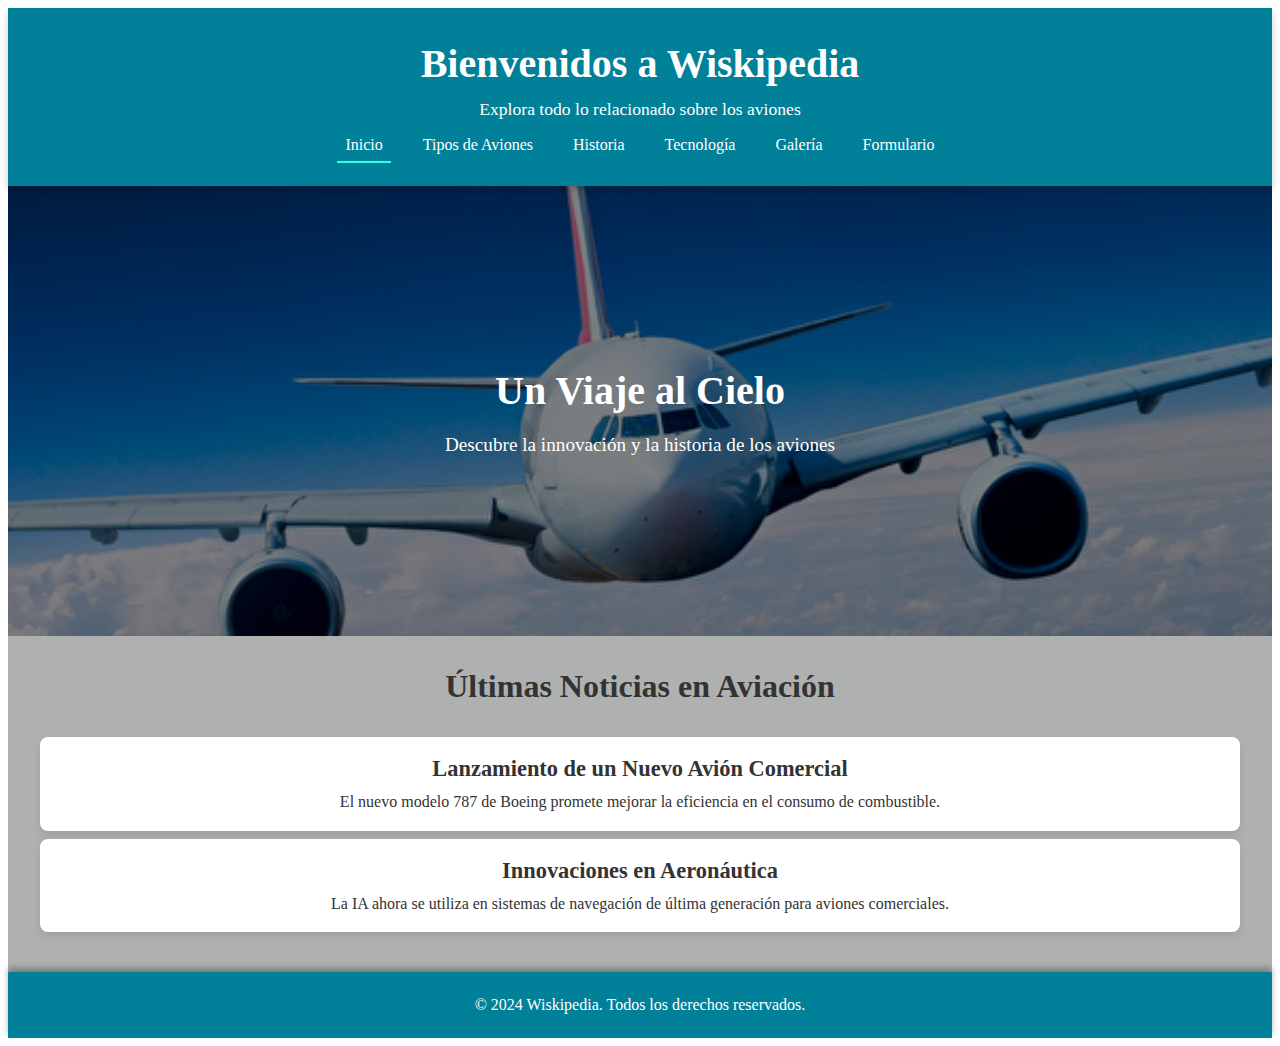
==== index.html @ 24917b81 "Add files via upload" ====
<!DOCTYPE html>
<html lang="es">
<head>
    <meta charset="UTF-8">
    <meta name="viewport" content="width=device-width, initial-scale=1.0">
    <title>Wiskipedia</title>
    <link rel="stylesheet" href="/css/pagina_principal.css">
</head>
<body>
    <header>
        <h1>Bienvenidos a Wiskipedia</h1>
        <p>Explora todo lo relacionado sobre los aviones</p>
        <nav>
            <ul>
                <li><a href="/index.html" class="active">Inicio</a></li>
                <li><a href="/html/tipos_de_aviones.htmll">Tipos de Aviones</a></li>
                <li><a href="/html/historia.html">Historia</a></li>
                <li><a href="/html/tecnologia.html">Tecnología</a></li>
                <li><a href="/html/galeria.html">Galería</a></li>
                <li><a href="/html/formulario.html">Formulario</a></li>
            </ul>
        </nav>
    </header>
    <section class="banner">
        <div class="banner-text">
            <h2>Un Viaje al Cielo</h2>
            <p>Descubre la innovación y la historia de los aviones</p>
        </div>
    </section>
    <section class="noticias" id="noticias">
        <h2>Últimas Noticias en Aviación</h2>
        <article>
            <h3>Lanzamiento de un Nuevo Avión Comercial</h3>
            <p>El nuevo modelo 787 de Boeing promete mejorar la eficiencia en el consumo de combustible.</p>
        </article>
        <article>
            <h3>Innovaciones en Aeronáutica</h3>
            <p>La IA ahora se utiliza en sistemas de navegación de última generación para aviones comerciales.</p>
        </article>
    </section>
    <footer>
        <p>&copy; 2024 Wiskipedia. Todos los derechos reservados.</p>
    </footer>

</body>
</html>
---- css/pagina_principal.css ----
* {
    margin: 0;
    padding: 0;
    box-sizing: border-box;
    transition: all 0.3s ease-in-out; 
}

body {
    font-family: 'Times New Roman', serif;
    color: #333;
    background-image: url('/imagenes/avion2.jpg');
    background-size: cover;
    background-position: center;
    border: 8px solid #fff;
    
}

header {
    background-color: #008099;
    color: #fff;
    padding: 2em;
    text-align: center;
    box-shadow: 0 4px 8px rgba(0, 0, 0, 0.2);
}

header h1 {
    font-size: 2.5em;
    margin-bottom: 0.3em;
    animation: fadeInDown 1s ease-in-out;
}

header p {
    font-size: 1.1em;
    animation: fadeInUp 1s ease-in-out;
}

header nav ul {
    list-style-type: none;
    display: flex;
    justify-content: center;
    margin-top: 1em;
    gap: 1.5em;
}

header nav ul li a {
    color: #fff;
    text-decoration: none;
    font-size: 1em;
    padding: 0.5em;
    transition: background-color 0.3s ease-in-out;
}

header nav ul li a:hover,
header nav ul li a.active {
    border-bottom: 2px solid #33ffe4;
    background-color: rgba(0, 128, 153, 0.8); 
}

.banner {
    position: relative;
    height: 50vh;
    display: flex;
    align-items: center;
    justify-content: center;
    background: rgba(0, 0, 0, 0.5);
}

.banner-text {
    color: white;
    text-align: center;
    animation: fadeInUp 1s ease-in-out;
}

.banner-text h2 {
    font-size: 2.5em;
    margin-bottom: 0.5em;
}

.banner-text p {
    font-size: 1.2em;
}

.noticias {
    padding: 2em;
    background-color: rgb(175, 177, 177);
    text-align: center;
}

.noticias h2 {
    font-size: 2em;
    margin-bottom: 1em;
    animation: fadeInDown 1s ease-in-out;
}

.noticias article {
    background-color: #fff;
    padding: 1.2em;
    margin: 0.5em 0;
    border-radius: 8px;
    box-shadow: 0 4px 8px rgba(0, 0, 0, 0.1);
    transition: transform 0.3s ease-in-out;
}
.noticias article {
    animation: slideInUp 1s ease-in-out;
    transition: transform 0.3s ease-in-out;
}

@keyframes slideInUp {
    from {
        transform: translateY(50px);
        opacity: 0;
    }
    to {
        transform: translateY(0);
        opacity: 1;
    }
}

.noticias article:hover {
    transform: scale(1.05);
}

.noticias article:hover {
    transform: translateY(-5px);
}

.noticias article h3 {
    font-size: 1.4em;
    margin-bottom: 0.5em;
}

footer {
    background-color: #008099;
    color: #fff;
    text-align: center;
    padding: 1.5em;
    font-size: 1em;
    box-shadow: 0 -4px 6px rgba(0, 0, 0, 0.3);
}

@keyframes fadeInDown {
    from {
        opacity: 0;
        transform: translateY(-20px);
    }
    to {
        opacity: 1
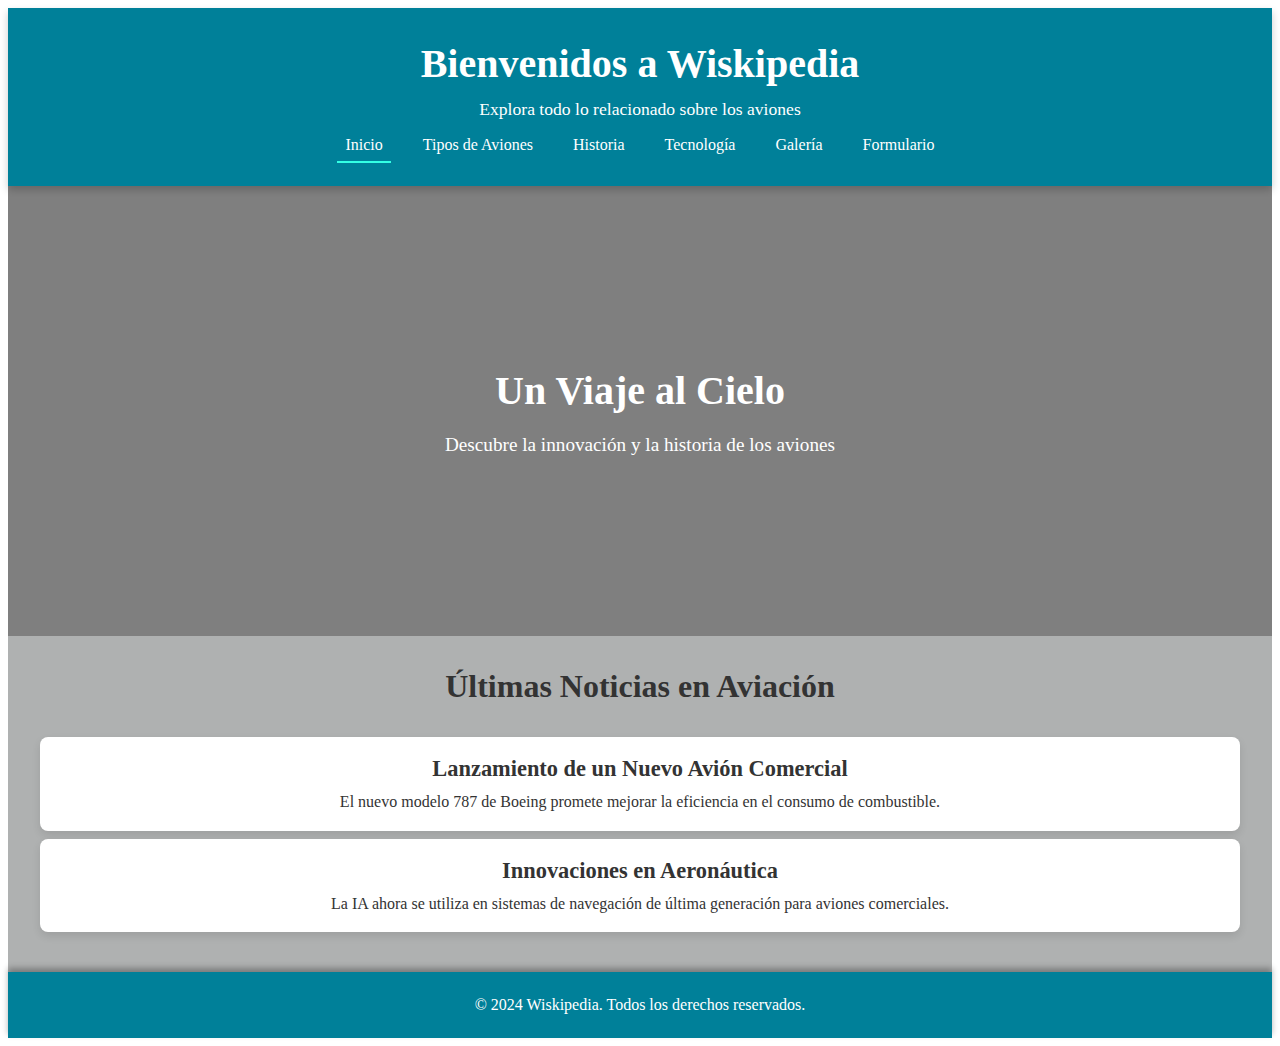
==== commit bcf8ffbb: "Add files via upload" ====
--- a/index.html
+++ b/index.html
@@ -4,7 +4,7 @@
     <meta charset="UTF-8">
     <meta name="viewport" content="width=device-width, initial-scale=1.0">
     <title>Wiskipedia</title>
-    <link rel="stylesheet" href="/css/pagina_principal.css">
+    <link rel="stylesheet" href="css/pagina_principal.css">
 </head>
 <body>
     <header>
@@ -12,12 +12,12 @@
         <p>Explora todo lo relacionado sobre los aviones</p>
         <nav>
             <ul>
-                <li><a href="/index.html" class="active">Inicio</a></li>
-                <li><a href="/html/tipos_de_aviones.htmll">Tipos de Aviones</a></li>
-                <li><a href="/html/historia.html">Historia</a></li>
-                <li><a href="/html/tecnologia.html">Tecnología</a></li>
-                <li><a href="/html/galeria.html">Galería</a></li>
-                <li><a href="/html/formulario.html">Formulario</a></li>
+                <li><a href="index.html" class="active">Inicio</a></li>
+                <li><a href="html/tipos_de_aviones.htmll">Tipos de Aviones</a></li>
+                <li><a href="html/historia.html">Historia</a></li>
+                <li><a href="html/tecnologia.html">Tecnología</a></li>
+                <li><a href="html/galeria.html">Galería</a></li>
+                <li><a href="html/formulario.html">Formulario</a></li>
             </ul>
         </nav>
     </header>
--- a/css/pagina_principal.css
+++ b/css/pagina_principal.css
@@ -8,7 +8,7 @@
 body {
     font-family: 'Times New Roman', serif;
     color: #333;
-    background-image: url('/imagenes/avion2.jpg');
+    background-image: url('imagenes/avion2.jpg');
     background-size: cover;
     background-position: center;
     border: 8px solid #fff;
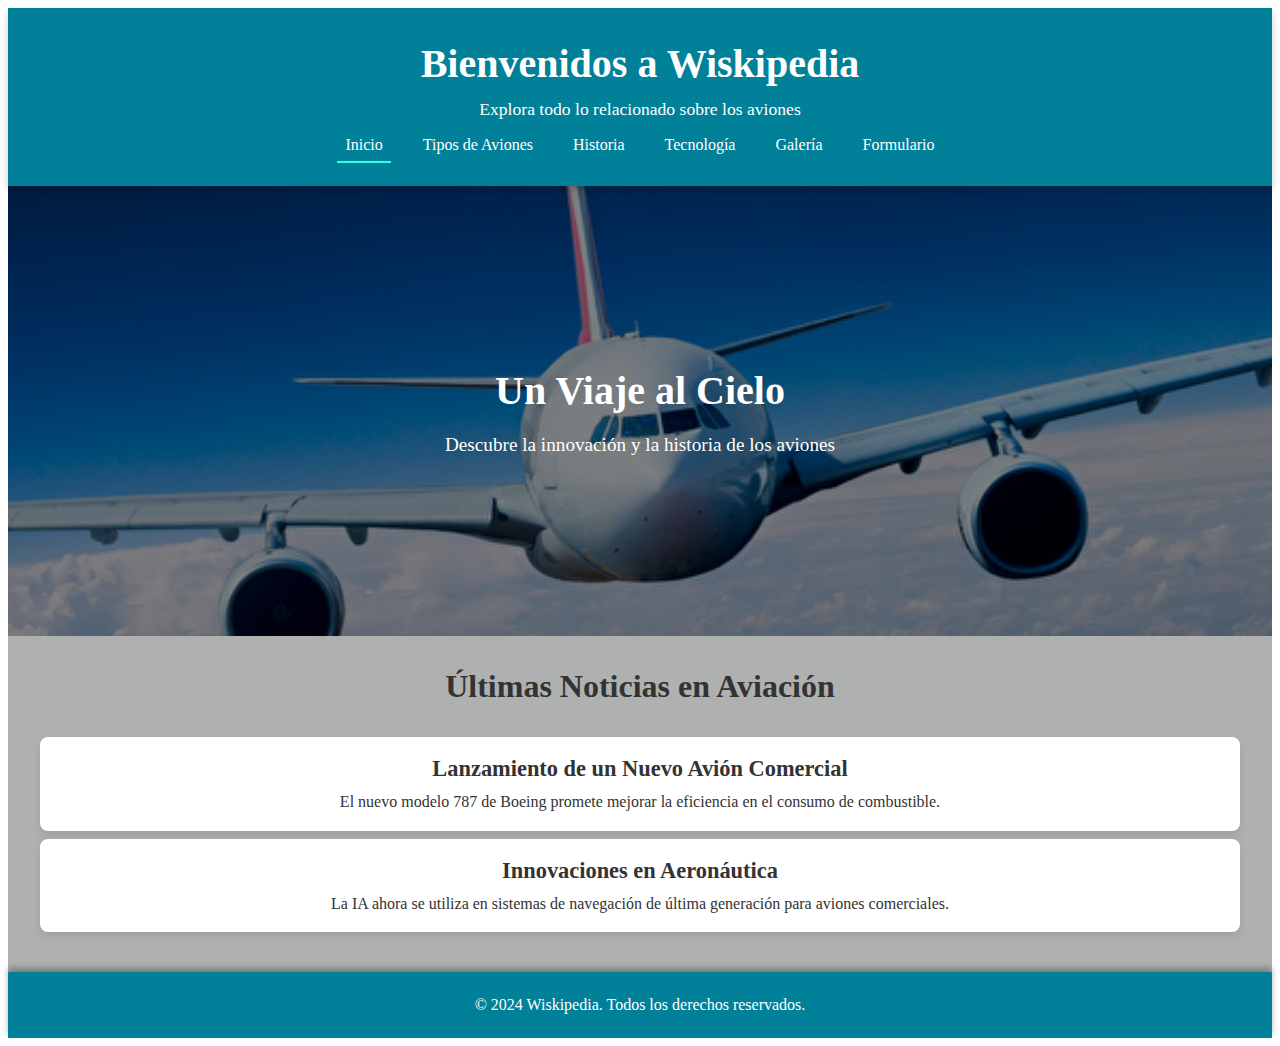
==== commit 3c619bcf: "Add files via upload" ====
--- a/index.html
+++ b/index.html
@@ -13,7 +13,7 @@
         <nav>
             <ul>
                 <li><a href="index.html" class="active">Inicio</a></li>
-                <li><a href="html/tipos_de_aviones.htmll">Tipos de Aviones</a></li>
+                <li><a href="html/tipos_de_aviones.html">Tipos de Aviones</a></li>
                 <li><a href="html/historia.html">Historia</a></li>
                 <li><a href="html/tecnologia.html">Tecnología</a></li>
                 <li><a href="html/galeria.html">Galería</a></li>
--- a/css/pagina_principal.css
+++ b/css/pagina_principal.css
@@ -8,7 +8,7 @@
 body {
     font-family: 'Times New Roman', serif;
     color: #333;
-    background-image: url('imagenes/avion2.jpg');
+    background-image: url('../imagenes/avion2.jpg');
     background-size: cover;
     background-position: center;
     border: 8px solid #fff;
